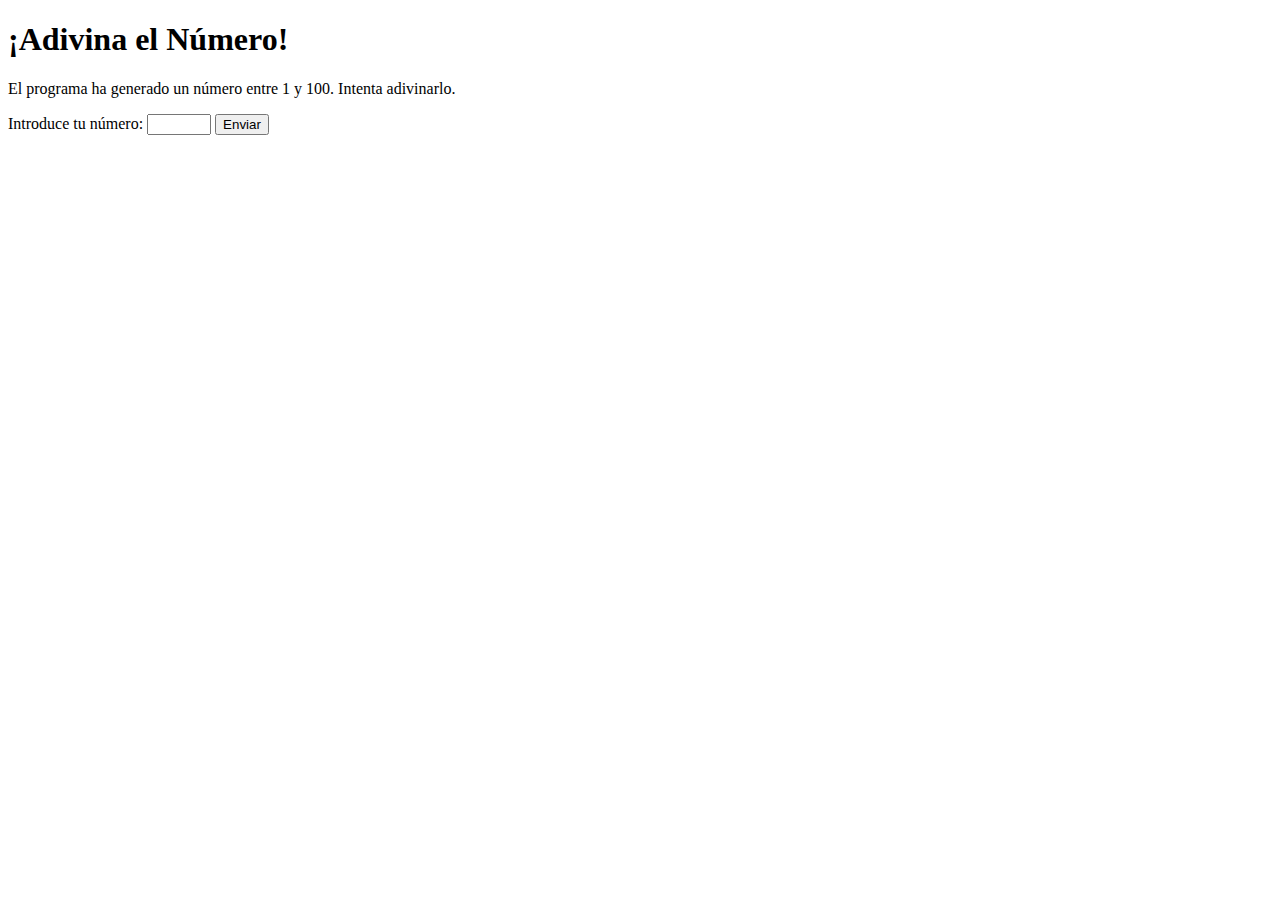
==== ejercicio10.html @ d4781b19 "Adicion inicial de primeros avances" ====
<!DOCTYPE html>
<html lang="es">
<head>
    <meta charset="UTF-8">
    <meta name="viewport" content="width=device-width, initial-scale=1.0">
    <title>Juego de Adivinanza de Números</title>
    <link rel="stylesheet" href="ejercicio10_style\style.css">
</head>
<body>

    <h1>¡Adivina el Número!</h1>
    <p>El programa ha generado un número entre 1 y 100. Intenta adivinarlo.</p>

    <label for="guessInput">Introduce tu número:</label>
    <input type="number" id="guessInput" min="1" max="100" required>
    <button onclick="checkGuess()">Enviar</button>

    <p class="result" id="resultMessage"></p>

    <script>
        // Generar un número aleatorio entre 1 y 100
        const randomNumber = Math.floor(Math.random() * 100) + 1;
        let attempts = 0;

        function checkGuess() {
            const guess = parseInt(document.getElementById('guessInput').value);
            const resultMessage = document.getElementById('resultMessage');
            attempts++;

            if (isNaN(guess) || guess < 1 || guess > 100) {
                resultMessage.textContent = "Por favor, introduce un número válido entre 1 y 100.";
                return;
            }

            if (guess === randomNumber) {
                document.body.style.backgroundColor = "green";
                resultMessage.textContent = `¡Correcto! Adivinaste el número en ${attempts} intentos.`;
            } else if (guess < randomNumber) {
                resultMessage.textContent = "El número es mayor. Sigue intentando.";
            } else {
                resultMessage.textContent = "El número es menor. Sigue intentando.";
            }
        }
    </script>

</body>
</html>
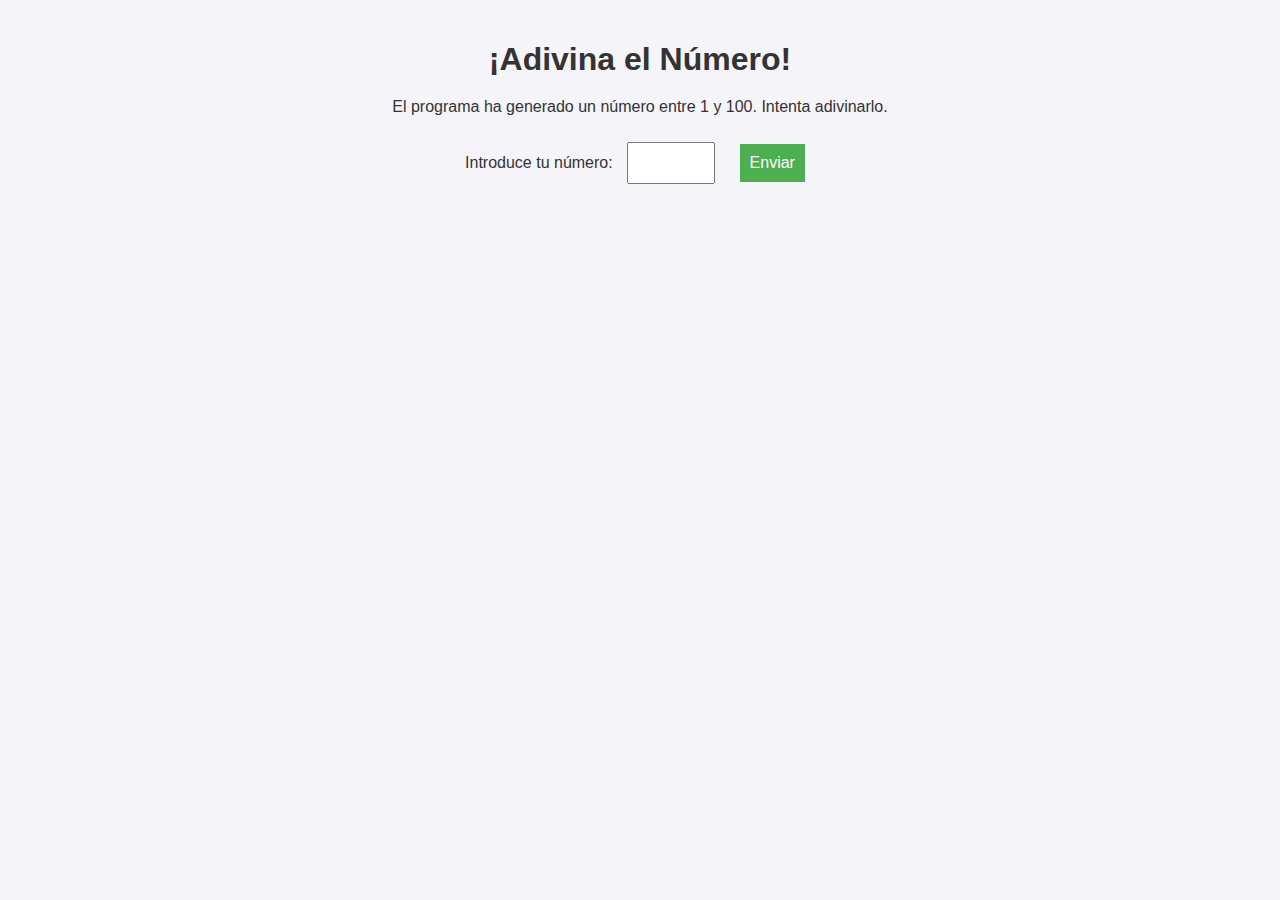
==== commit 2adfa963: "Arreglos y Subida de todo el equipo" ====
--- a/ejercicio10.html
+++ b/ejercicio10.html
@@ -3,7 +3,7 @@
 <head>
     <meta charset="UTF-8">
     <meta name="viewport" content="width=device-width, initial-scale=1.0">
-    <title>Juego de Adivinanza de Números</title>
+    <title>Ejercicio 10</title>
     <link rel="stylesheet" href="ejercicio10_style\style.css">
 </head>
 <body>
